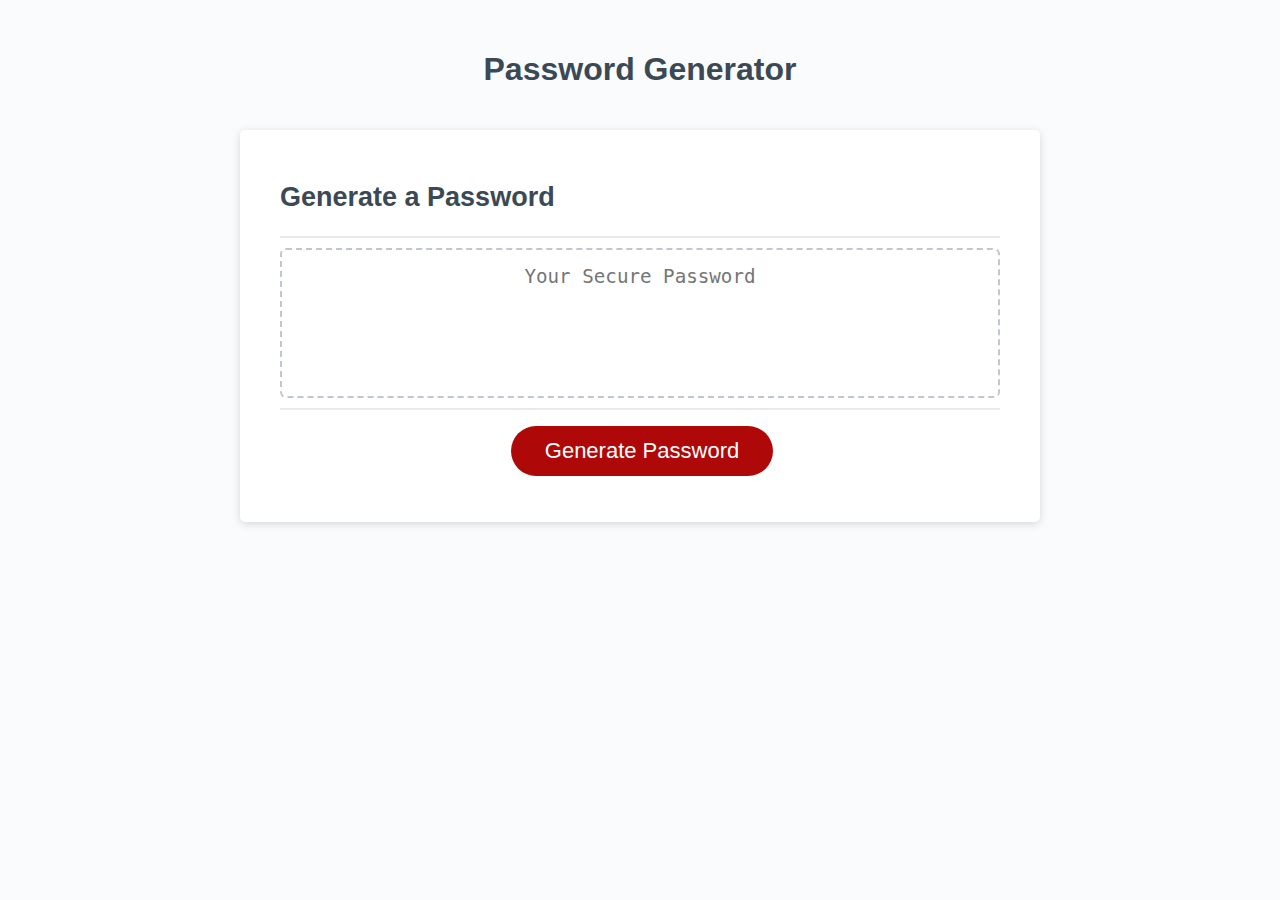
==== Develop/index.html @ 772382ba "Updated Files" ====
<!DOCTYPE html>
<html lang="en">
  <head>
    <meta charset="UTF-8" />
    <meta name="viewport" content="width=device-width, initial-scale=1.0" />
    <meta http-equiv="X-UA-Compatible" content="ie=edge" />
    <title>Password Generator</title>
    <link rel="stylesheet" href="style.css" />
  </head>
  <body>
    <div class="wrapper">
      <header>
        <h1>Password Generator</h1>
      </header>
      <div class="card">
        <div class="card-header">
          <h2>Generate a Password</h2>
        </div>
        <div class="card-body">
          <textarea
            readonly
            id="password"
            placeholder="Your Secure Password"
            aria-label="Generated Password"
          ></textarea>
        </div>
        <div class="card-footer">
          <button id="generate" class="btn">Generate Password</button>
        </div>
      </div>
    </div>
    <script src="script.js"></script>
  </body>
</html>
---- Develop/style.css ----
*,
*::before,
*::after {
  box-sizing: border-box;
}

html,
body,
.wrapper {
  height: 100%;
  margin: 0;
  padding: 0;
}

body {
  font-family: sans-serif;
  background-color: #f9fbfd;
}

.wrapper {
  padding-top: 30px;
  padding-left: 20px;
  padding-right: 20px;
}

header {
  text-align: center;
  padding: 20px;
  padding-top: 0px;
  color: hsl(206, 17%, 28%);
}

.card {
  background-color: hsl(0, 0%, 100%);
  border-radius: 5px;
  border-width: 1px;
  box-shadow: rgba(0, 0, 0, 0.15) 0px 2px 8px 0px;
  color: hsl(206, 17%, 28%);
  font-size: 18px;
  margin: 0 auto;
  max-width: 800px;
  padding: 30px 40px;
}

.card-header::after {
  content: " ";
  display: block;
  width: 100%;
  background: #e7e9eb;
  height: 2px;
}

.card-body {
  min-height: 100px;
}

.card-footer {
  text-align: center;
}

.card-footer::before {
  content: " ";
  display: block;
  width: 100%;
  background: #e7e9eb;
  height: 2px;
}

.card-footer::after {
  content: " ";
  display: block;
  clear: both;
}

.btn {
  border: none;
  background-color: hsl(360, 91%, 36%);
  border-radius: 25px;
  box-shadow: rgba(0, 0, 0, 0.1) 0px 1px 6px 0px rgba(0, 0, 0, 0.2) 0px 1px 1px
    0px;
  color: hsl(0, 0%, 100%);
  display: inline-block;
  font-size: 22px;
  line-height: 22px;
  margin: 16px 16px 16px 20px;
  padding: 14px 34px;
  text-align: center;
  cursor: pointer;
}

button[disabled] {
  cursor: default;
  background: #c0c7cf;
}

.float-right {
  float: right;
}

#password {
  -webkit-appearance: none;
  -moz-appearance: none;
  appearance: none;
  border: none;
  display: block;
  width: 100%;
  padding-top: 15px;
  padding-left: 15px;
  padding-right: 15px;
  padding-bottom: 85px;
  font-size: 1.2rem;
  text-align: center;
  margin-top: 10px;
  margin-bottom: 10px;
  border: 2px dashed #c0c7cf;
  border-radius: 6px;
  resize: none;
  overflow: hidden;
}

@media (max-width: 690px) {
  .btn {
    font-size: 1rem;
    margin: 16px 0px 0px 0px;
    padding: 10px 15px;
  }

  #password {
    font-size: 1rem;
  }
}

@media (max-width: 500px) {
  .btn {
    font-size: 0.8rem;
  }
}
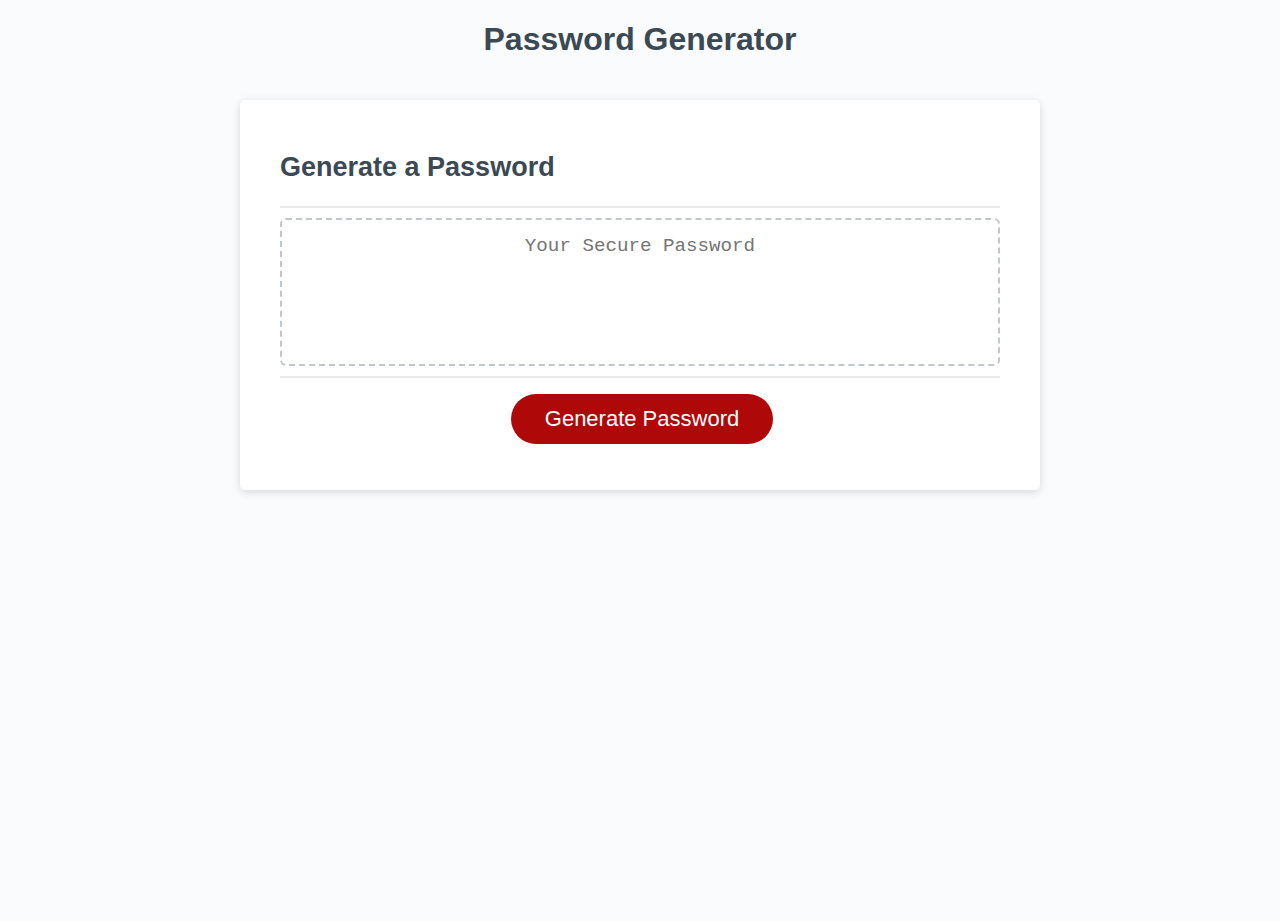
==== commit 3dd30b12: "Edited Files" ====
--- a/Develop/index.html
+++ b/Develop/index.html
@@ -8,7 +8,7 @@
     <link rel="stylesheet" href="style.css" />
   </head>
   <body>
-    <div class="wrapper">
+    <div class="container">
       <header>
         <h1>Password Generator</h1>
       </header>
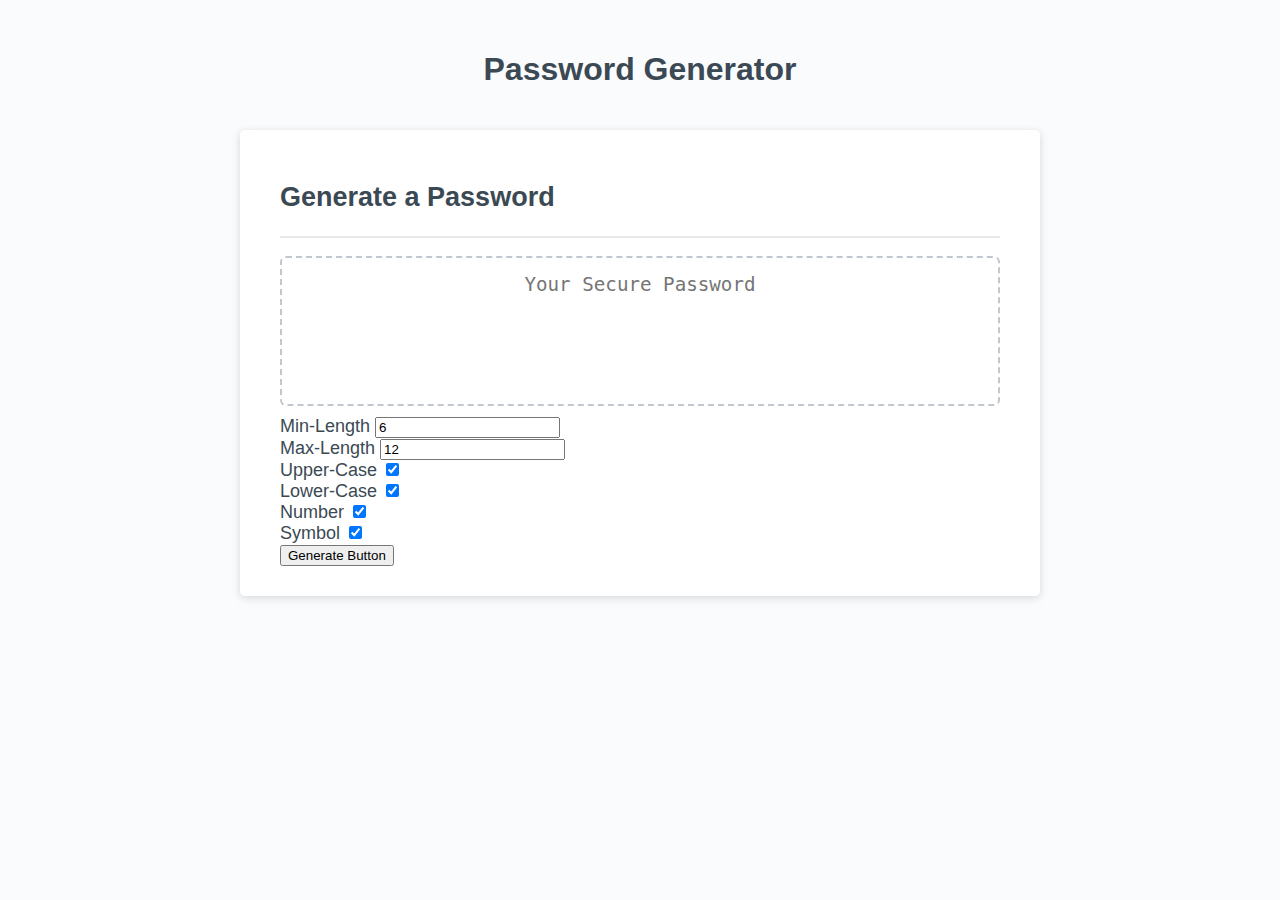
==== commit 590b0294: "Updated index.html" ====
--- a/Develop/index.html
+++ b/Develop/index.html
@@ -9,23 +9,50 @@
   </head>
   <body>
     <div class="container">
-      <header>
-        <h1>Password Generator</h1>
-      </header>
-      <div class="card">
-        <div class="card-header">
-          <h2>Generate a Password</h2>
-        </div>
-        <div class="card-body">
-          <textarea
-            readonly
-            id="password"
-            placeholder="Your Secure Password"
-            aria-label="Generated Password"
-          ></textarea>
-        </div>
-        <div class="card-footer">
-          <button id="generate" class="btn">Generate Password</button>
+      <div class="password-generator">
+        <header>
+          <h1>Password Generator</h1>
+        </header>
+        <div class="card">
+          <div class="card-header">
+            <h2>Generate a Password</h2>
+          </div>
+          <div class="password">
+            <p id="textBlock"></p><i class="far fa-clipboard" onclick="copyPassword()"></i>
+          </div>
+          <div class="card-body">
+            <textarea
+              readonly
+              id="password"
+              placeholder="Your Secure Password"
+              aria-label="Generated Password"
+            ></textarea>
+          </div>
+          <div>
+            <label for="min-length">Min-Length</label>
+            <input type="number" id="min-length" min="6" value="6">
+          </div>
+          <div>
+            <label for="max-length">Max-Length</label>
+            <input type="number" id="max-length" max="12" value="12">
+          </div>
+          <div>
+            <label for="upperCase">Upper-Case</label>
+            <input type="checkbox" id="upperCase" checked>
+          </div>
+          <div>
+            <label for="lowerCase">Lower-Case</label>
+            <input type="checkbox" id="lowerCase" checked>
+          </div>
+          <div>
+            <label for="number">Number</label>
+            <input type="checkbox" id="number" checked>
+          </div>
+          <div>
+            <label for="symbol">Symbol</label>
+            <input type="checkbox" id="symbol" checked>
+          </div>
+          <button onclick= "generate()">Generate Button</button>
         </div>
       </div>
     </div>
--- a/Develop/style.css
+++ b/Develop/style.css
@@ -6,7 +6,7 @@
 
 html,
 body,
-.wrapper {
+.container {
   height: 100%;
   margin: 0;
   padding: 0;
@@ -17,7 +17,7 @@
   background-color: #f9fbfd;
 }
 
-.wrapper {
+.container {
   padding-top: 30px;
   padding-left: 20px;
   padding-right: 20px;
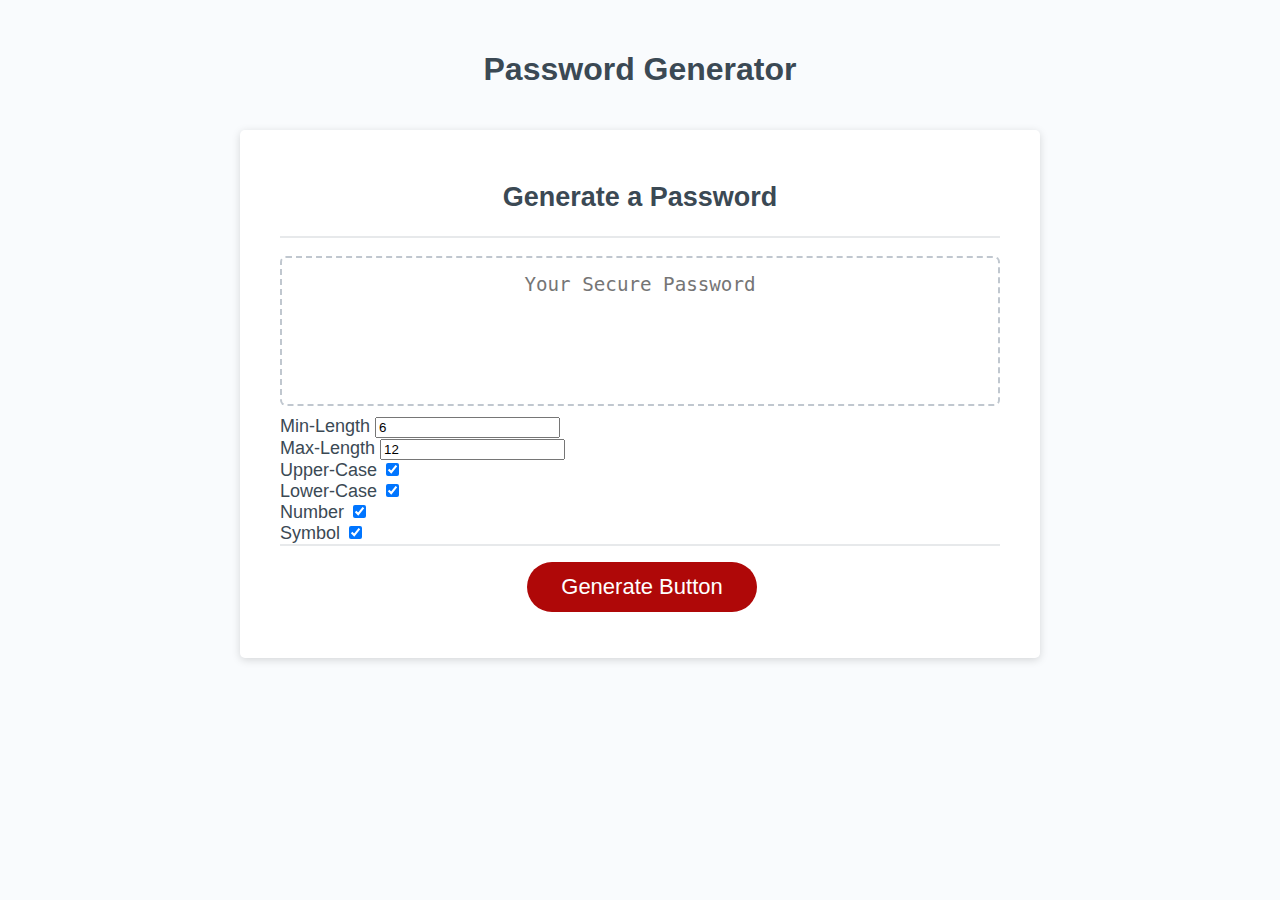
==== commit 79ccbfcf: "Updated Files" ====
--- a/Develop/index.html
+++ b/Develop/index.html
@@ -8,6 +8,7 @@
     <link rel="stylesheet" href="style.css" />
   </head>
   <body>
+    <div class="wrapper">
     <div class="container">
       <div class="password-generator">
         <header>
@@ -52,9 +53,12 @@
             <label for="symbol">Symbol</label>
             <input type="checkbox" id="symbol" checked>
           </div>
-          <button onclick= "generate()">Generate Button</button>
+          <div class="card-footer">
+            <button onclick= "generate()" class="btn">Generate Button</button>
+          </div>
         </div>
       </div>
+    </div>
     </div>
     <script src="script.js"></script>
   </body>
--- a/Develop/style.css
+++ b/Develop/style.css
@@ -50,6 +50,10 @@
   height: 2px;
 }
 
+h2 {
+  text-align: center;
+}
+
 .card-body {
   min-height: 100px;
 }
@@ -88,7 +92,7 @@
   cursor: pointer;
 }
 
-button[disabled] {
+button[abled] {
   cursor: default;
   background: #c0c7cf;
 }
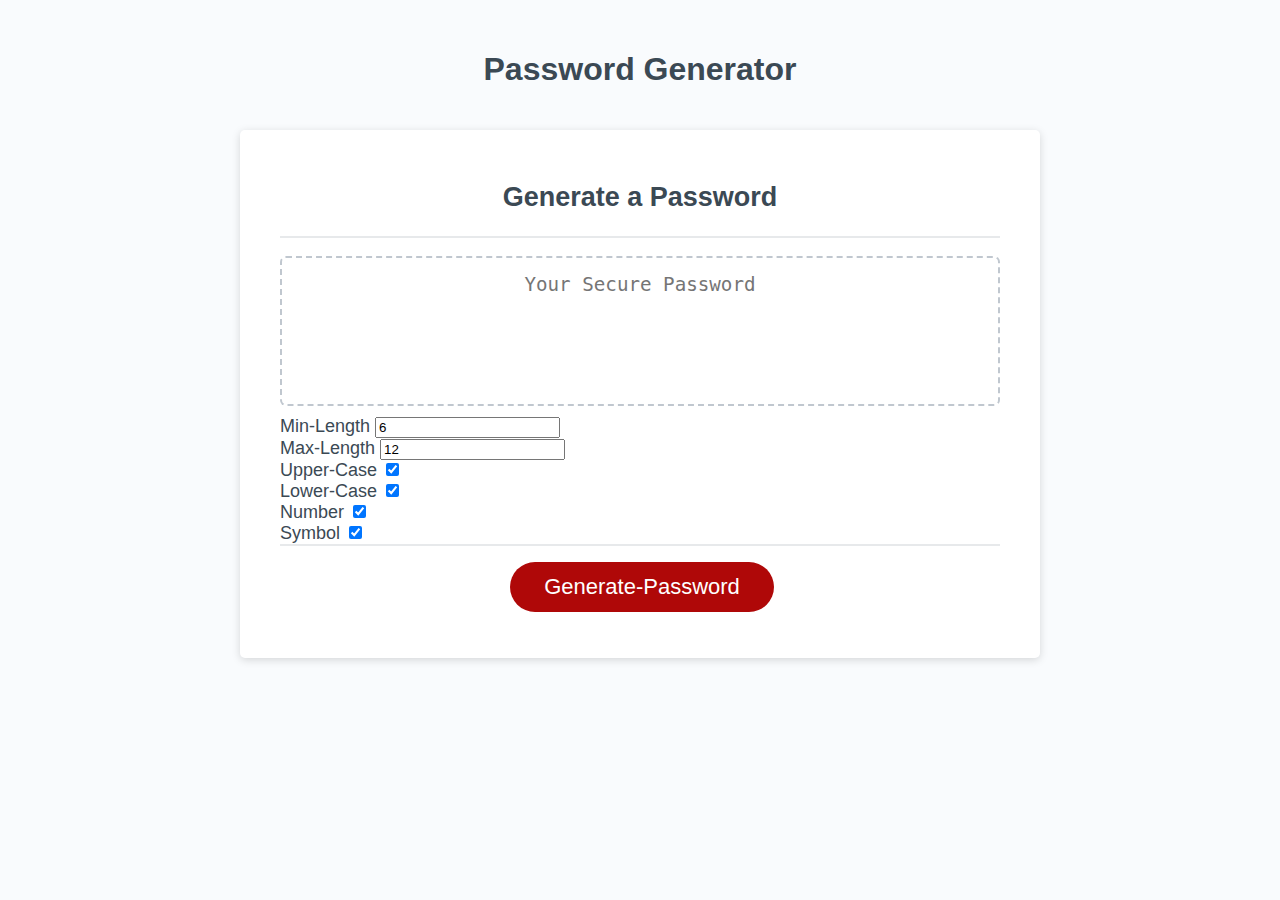
==== commit 7aba2d42: "Edited folders" ====
--- a/Develop/index.html
+++ b/Develop/index.html
@@ -54,7 +54,7 @@
             <input type="checkbox" id="symbol" checked>
           </div>
           <div class="card-footer">
-            <button onclick= "generate()" class="btn">Generate Button</button>
+            <button id="generate" class="btn" >Generate-Password</button>
           </div>
         </div>
       </div>
--- a/Develop/style.css
+++ b/Develop/style.css
@@ -76,7 +76,7 @@
   clear: both;
 }
 
-.btn {
+button {
   border: none;
   background-color: hsl(360, 91%, 36%);
   border-radius: 25px;
